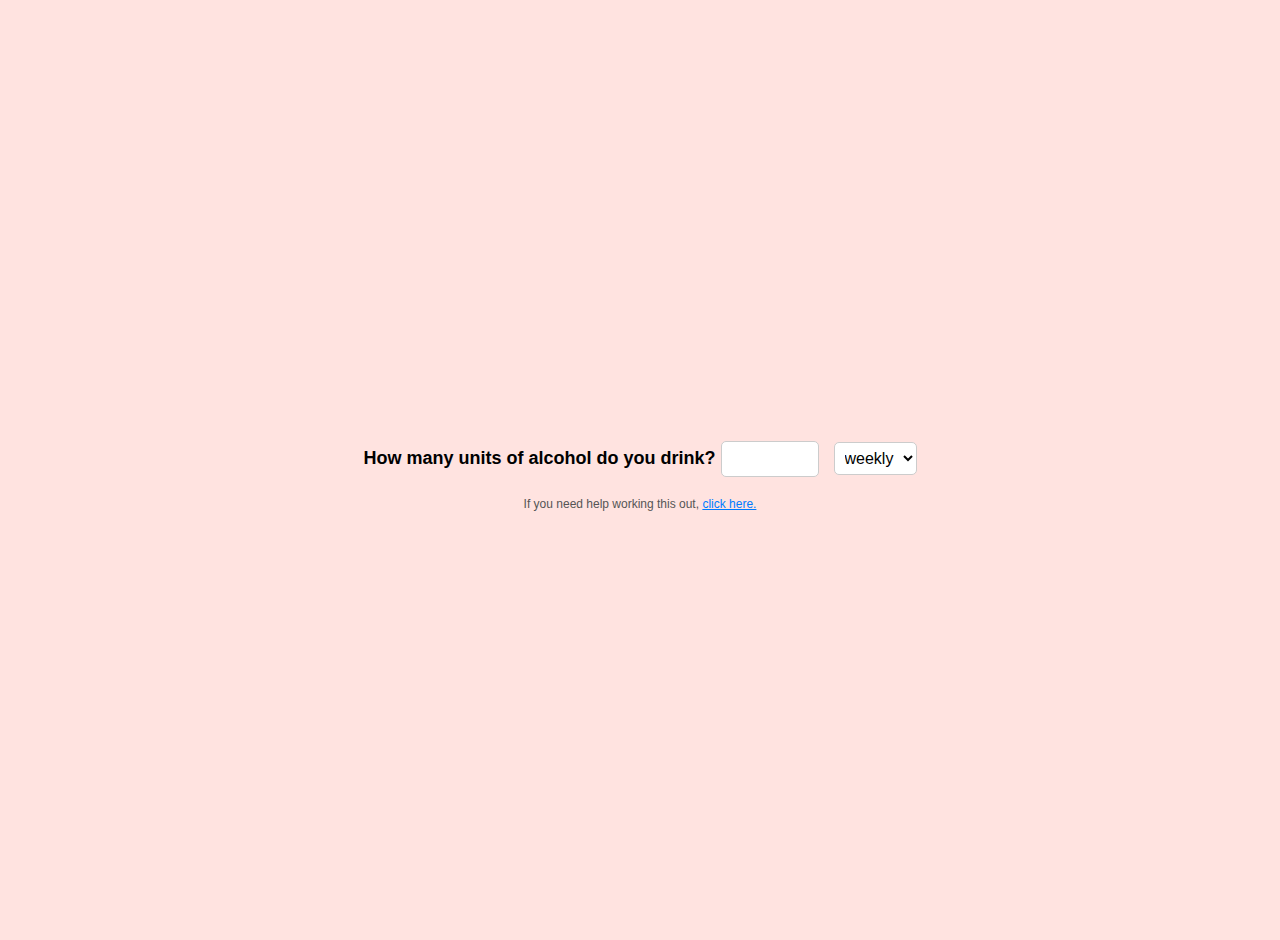
==== alcohol.html @ 7e19fbf2 "Create alcohol.html" ====
<!DOCTYPE html>
<html lang="en">
<head>
    <meta charset="UTF-8">
    <meta name="viewport" content="width=device-width, initial-scale=1.0">
    <title>Alcohol Units Calculator</title>
    <style>
        body {
            font-family: Arial, sans-serif;
            text-align: center;
            background-color: #ffe3e0;
            display: flex;
            flex-direction: column;
            align-items: center;
            justify-content: center;
            height: 100vh;
            margin: 0;
            padding: 20px;
        }
        h1 {
            font-size: 18px;
            margin-bottom: 10px;
        }
        input {
            font-size: 16px;
            padding: 8px;
            border: 1px solid #ccc;
            border-radius: 5px;
            width: 80px;
            text-align: center;
        }
        select {
            font-size: 16px;
            padding: 6px;
            margin-left: 10px;
            border: 1px solid #ccc;
            border-radius: 5px;
            background-color: white;
            cursor: pointer;
        }
        .help-text {
            font-size: 12px;
            margin-top: 10px;
            color: #555;
        }
        .help-text a {
            color: #007BFF;
            text-decoration: underline;
            cursor: pointer;
        }
        .error-message {
            color: red;
            margin-top: 10px;
            display: none;
        }
    </style>
</head>
<body>
    <h1>How many units of alcohol do you drink?
        <input type="number" id="units" min="0" onkeydown="handleEnter(event)" />
        <select id="period">
            <option value="weekly">weekly</option>
            <option value="daily">daily</option>
        </select>
    </h1>
    <div class="help-text">If you need help working this out, <a href="#">click here.</a></div>
    <p class="error-message" id="error-message">Navigation to results page failed. This might not work in preview mode.</p>
    
    <script>
        function handleEnter(event) {
            if (event.key === "Enter") {
                navigateToResults();
            }
        }

        function navigateToResults() {
            let units = document.getElementById('units').value;
            let period = document.getElementById('period').value;
            if (units !== "") {
                try {
                    window.location.href = "results.html?units=" + encodeURIComponent(units) + "&period=" + encodeURIComponent(period);
                } catch (error) {
                    console.error("Navigation failed:", error);
                    document.getElementById("error-message").style.display = "block";
                }
            }
        }
    </script>
</body>
</html>
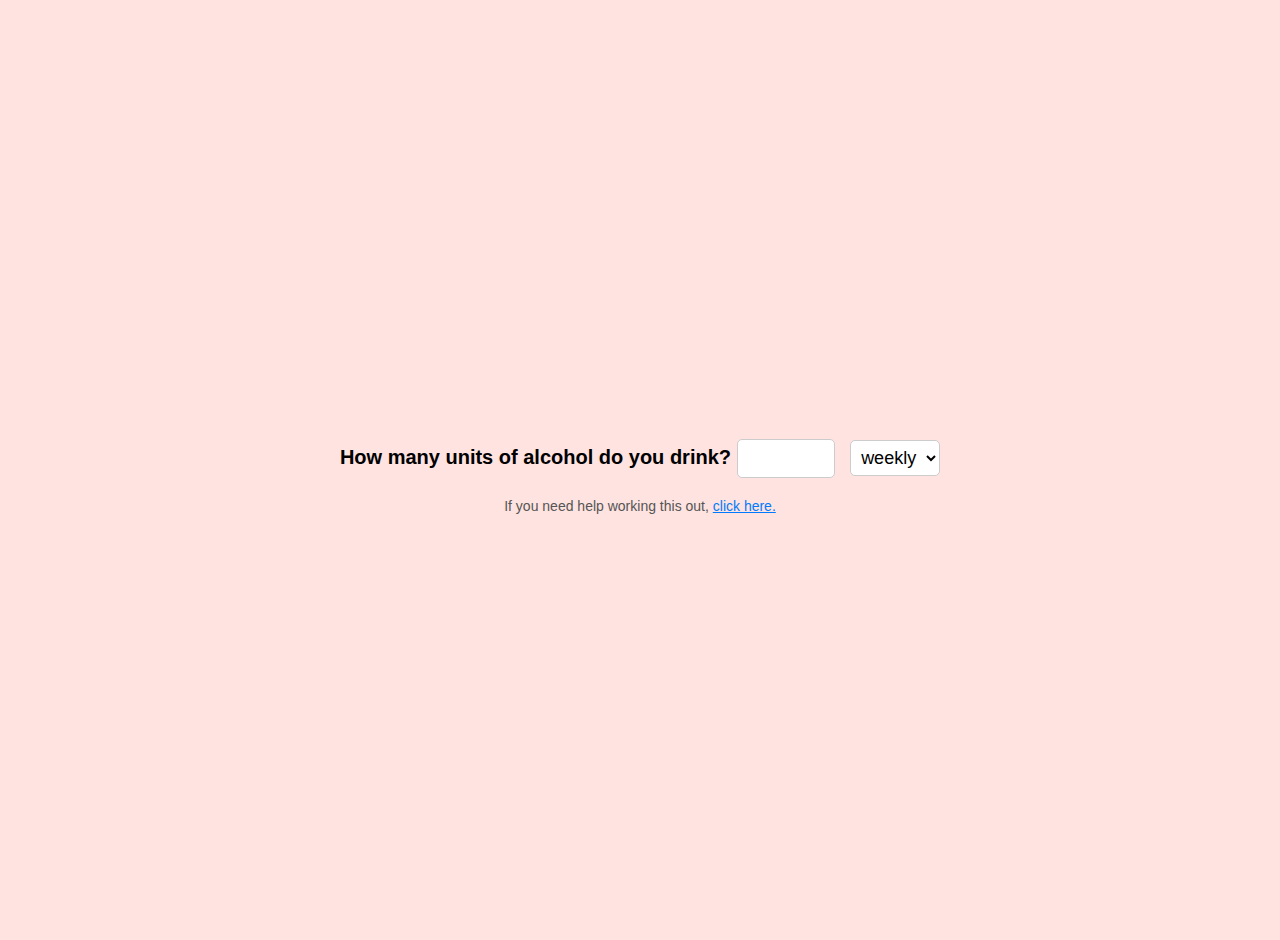
==== commit 27918e1c: "Update alcohol.html" ====
--- a/alcohol.html
+++ b/alcohol.html
@@ -18,11 +18,11 @@
             padding: 20px;
         }
         h1 {
-            font-size: 18px;
+            font-size: 20px;
             margin-bottom: 10px;
         }
         input {
-            font-size: 16px;
+            font-size: 18px;
             padding: 8px;
             border: 1px solid #ccc;
             border-radius: 5px;
@@ -30,7 +30,7 @@
             text-align: center;
         }
         select {
-            font-size: 16px;
+            font-size: 18px;
             padding: 6px;
             margin-left: 10px;
             border: 1px solid #ccc;
@@ -39,7 +39,7 @@
             cursor: pointer;
         }
         .help-text {
-            font-size: 12px;
+            font-size: 14px;
             margin-top: 10px;
             color: #555;
         }
@@ -50,7 +50,7 @@
         }
         .error-message {
             color: red;
-            margin-top: 10px;
+            margin-top: 14px;
             display: none;
         }
     </style>
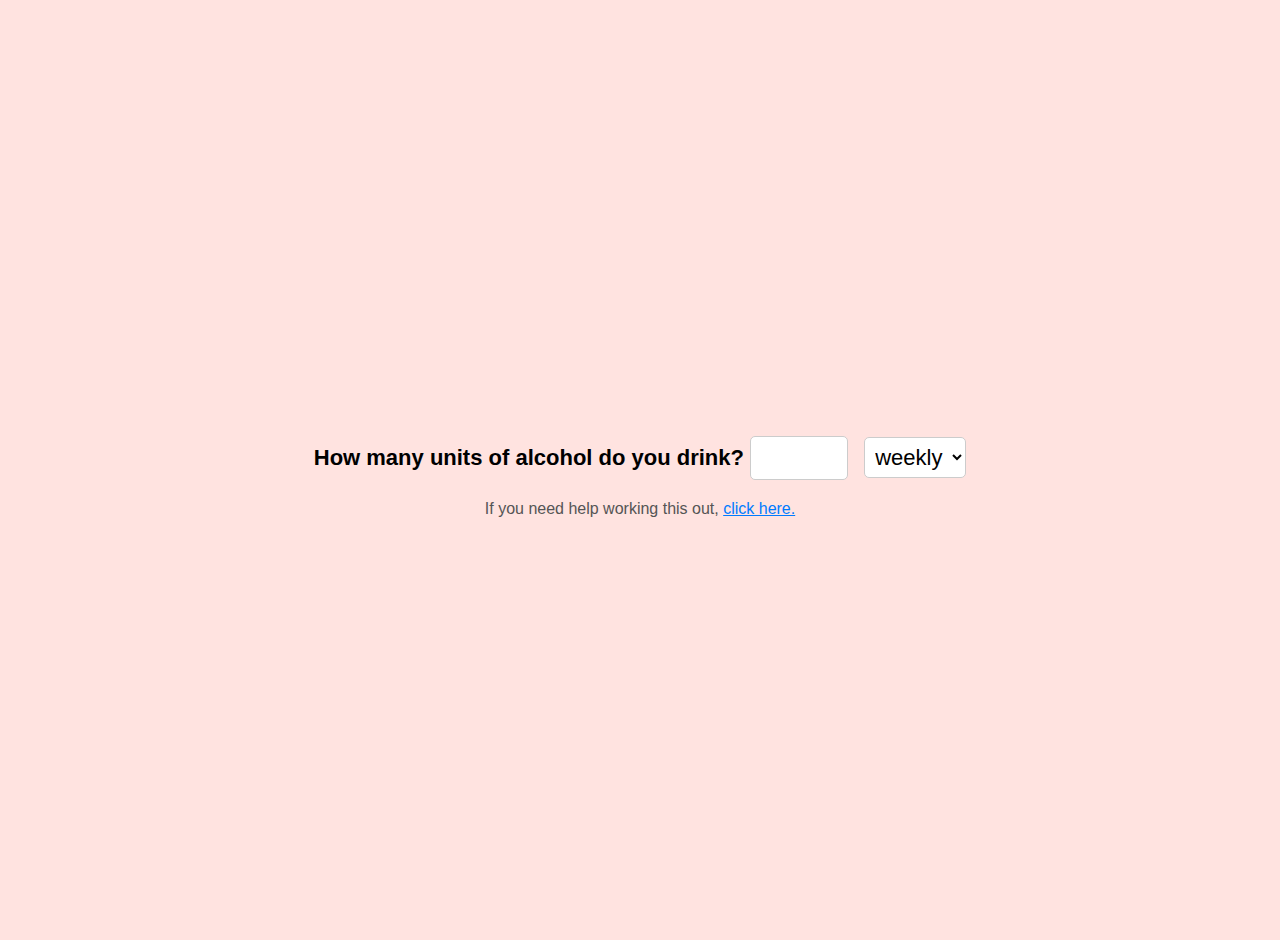
==== commit 2cc3bfe0: "Update alcohol.html" ====
--- a/alcohol.html
+++ b/alcohol.html
@@ -18,11 +18,11 @@
             padding: 20px;
         }
         h1 {
-            font-size: 20px;
+            font-size: 22px;
             margin-bottom: 10px;
         }
         input {
-            font-size: 18px;
+            font-size: 22px;
             padding: 8px;
             border: 1px solid #ccc;
             border-radius: 5px;
@@ -30,7 +30,7 @@
             text-align: center;
         }
         select {
-            font-size: 18px;
+            font-size: 22px;
             padding: 6px;
             margin-left: 10px;
             border: 1px solid #ccc;
@@ -39,7 +39,7 @@
             cursor: pointer;
         }
         .help-text {
-            font-size: 14px;
+            font-size: 16px;
             margin-top: 10px;
             color: #555;
         }
@@ -50,7 +50,7 @@
         }
         .error-message {
             color: red;
-            margin-top: 14px;
+            margin-top: 16px;
             display: none;
         }
     </style>
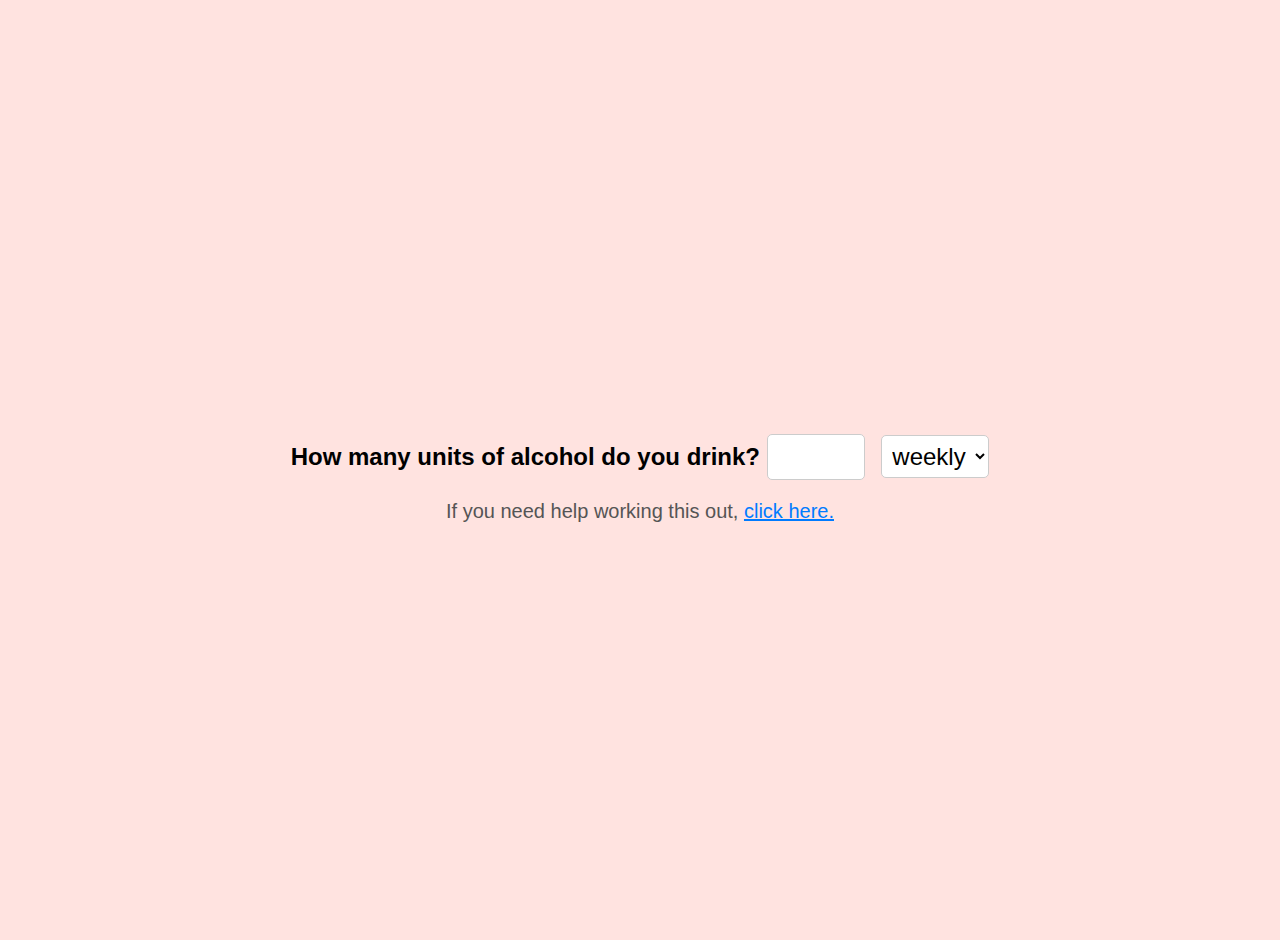
==== commit c5d3e550: "Update alcohol.html" ====
--- a/alcohol.html
+++ b/alcohol.html
@@ -18,11 +18,11 @@
             padding: 20px;
         }
         h1 {
-            font-size: 22px;
+            font-size: 24px;
             margin-bottom: 10px;
         }
         input {
-            font-size: 22px;
+            font-size: 24px;
             padding: 8px;
             border: 1px solid #ccc;
             border-radius: 5px;
@@ -30,7 +30,7 @@
             text-align: center;
         }
         select {
-            font-size: 22px;
+            font-size: 24px;
             padding: 6px;
             margin-left: 10px;
             border: 1px solid #ccc;
@@ -39,7 +39,7 @@
             cursor: pointer;
         }
         .help-text {
-            font-size: 16px;
+            font-size: 20px;
             margin-top: 10px;
             color: #555;
         }
@@ -50,7 +50,7 @@
         }
         .error-message {
             color: red;
-            margin-top: 16px;
+            margin-top: 20px;
             display: none;
         }
     </style>
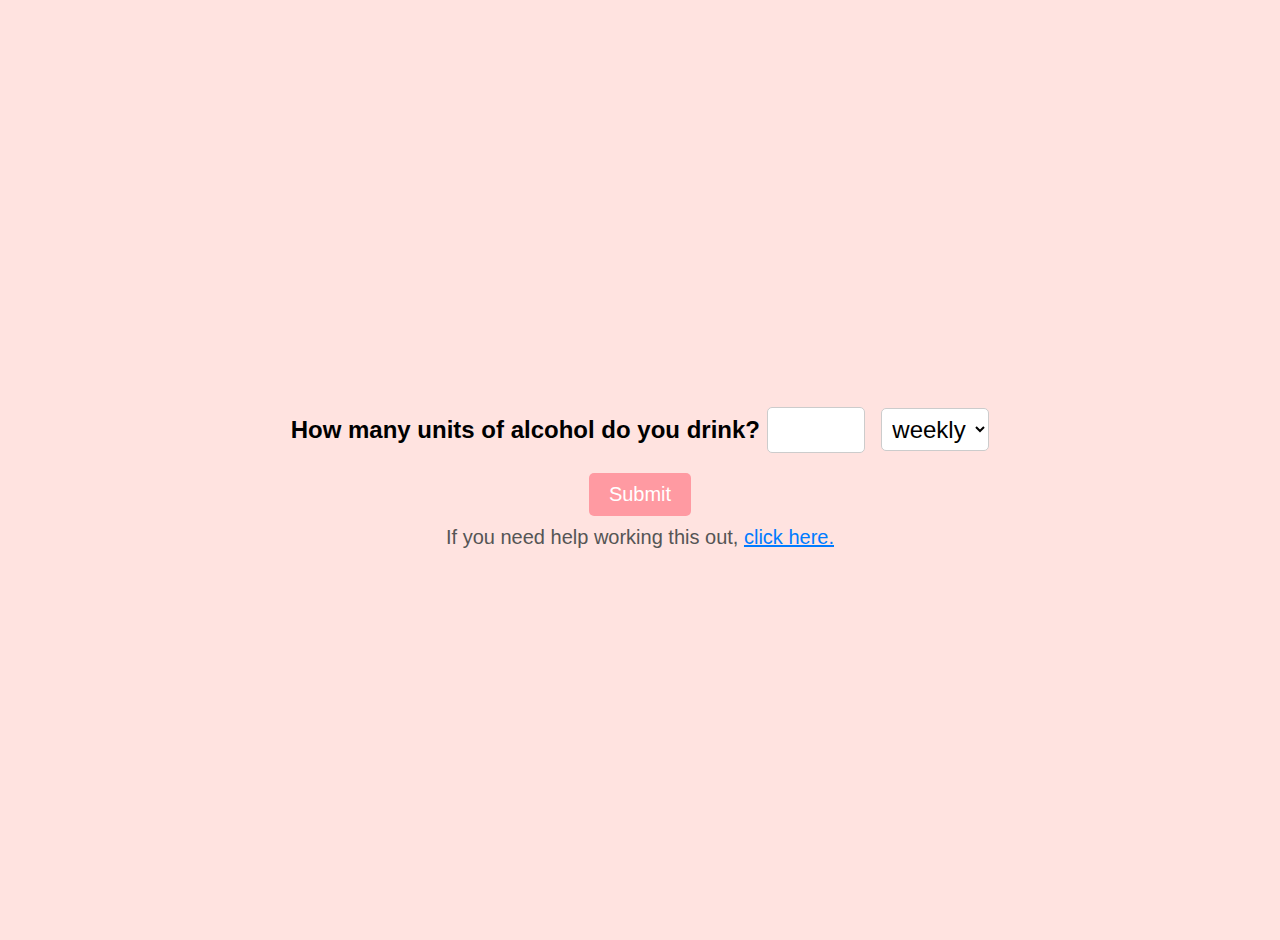
==== commit 9face4c9: "Update alcohol.html" ====
--- a/alcohol.html
+++ b/alcohol.html
@@ -38,6 +38,21 @@
             background-color: white;
             cursor: pointer;
         }
+        .submit-btn {
+            background-color: #ff9aa2;
+            opacity: 1;
+            background-color: #ff9aa2;
+            color: white;
+            border: none;
+            padding: 10px 20px;
+            font-size: 20px;
+            border-radius: 5px;
+            cursor: pointer;
+            margin-top: 10px;
+        }
+        .submit-btn:hover {
+            background-color: #ff6f7d;
+        }
         .help-text {
             font-size: 20px;
             margin-top: 10px;
@@ -56,13 +71,17 @@
     </style>
 </head>
 <body>
-    <h1>How many units of alcohol do you drink?
+    <h1>
+        How many units of alcohol do you drink?
         <input type="number" id="units" min="0" onkeydown="handleEnter(event)" />
         <select id="period">
             <option value="weekly">weekly</option>
             <option value="daily">daily</option>
         </select>
     </h1>
+    <!-- New Submit button right below the question -->
+    <button type="button" class="submit-btn" onclick="navigateToResults()">Submit</button>
+
     <div class="help-text">If you need help working this out, <a href="#">click here.</a></div>
     <p class="error-message" id="error-message">Navigation to results page failed. This might not work in preview mode.</p>
     
